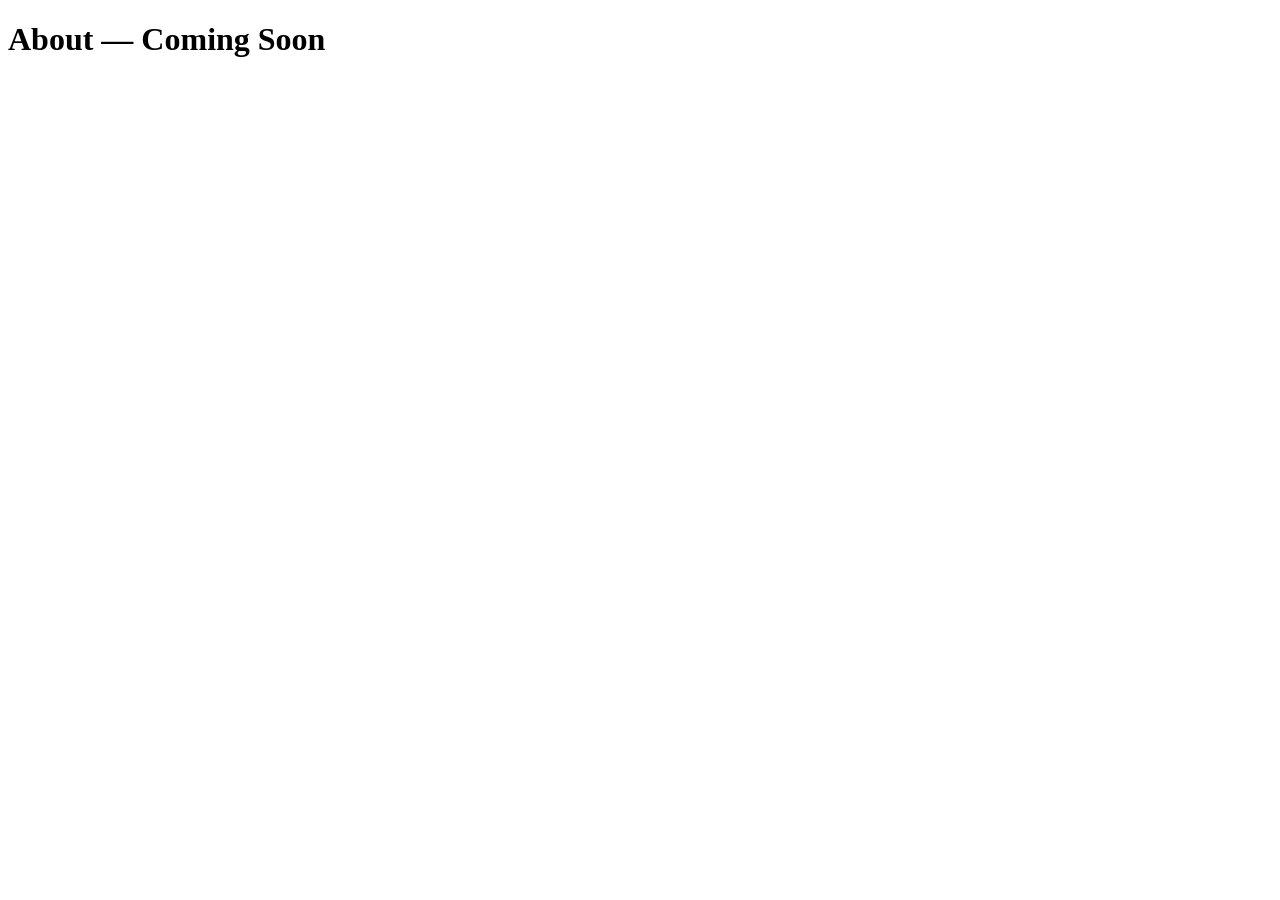
==== about.html @ 74ae6761 "feat: project scaffold — all HTML shells, directories, README, LICENSE" ====
<!DOCTYPE html>
<html lang="en">
<head>
  <meta charset="UTF-8">
  <meta name="viewport" content="width=device-width, initial-scale=1.0">
  <title>CyberSpark — About</title>
  <link rel="preconnect" href="https://fonts.googleapis.com">
  <link rel="preconnect" href="https://fonts.gstatic.com" crossorigin>
  <link href="https://fonts.googleapis.com/css2?family=Inter:wght@400;500;600&family=Space+Grotesk:wght@500;700&family=JetBrains+Mono:wght@400;600&display=swap" rel="stylesheet">
  <link rel="stylesheet" href="css/main.css">
  <link rel="stylesheet" href="css/components.css">
  <link rel="stylesheet" href="css/animations.css">
</head>
<body>
  <nav id="site-nav"></nav>
  <main id="main-content">
    <h1>About — Coming Soon</h1>
  </main>
  <footer id="site-footer"></footer>
  <div id="toast-container"></div>
  <script src="js/xp.js"></script>
  <script src="js/persona.js"></script>
  <script src="js/nav.js"></script>
</body>
</html>
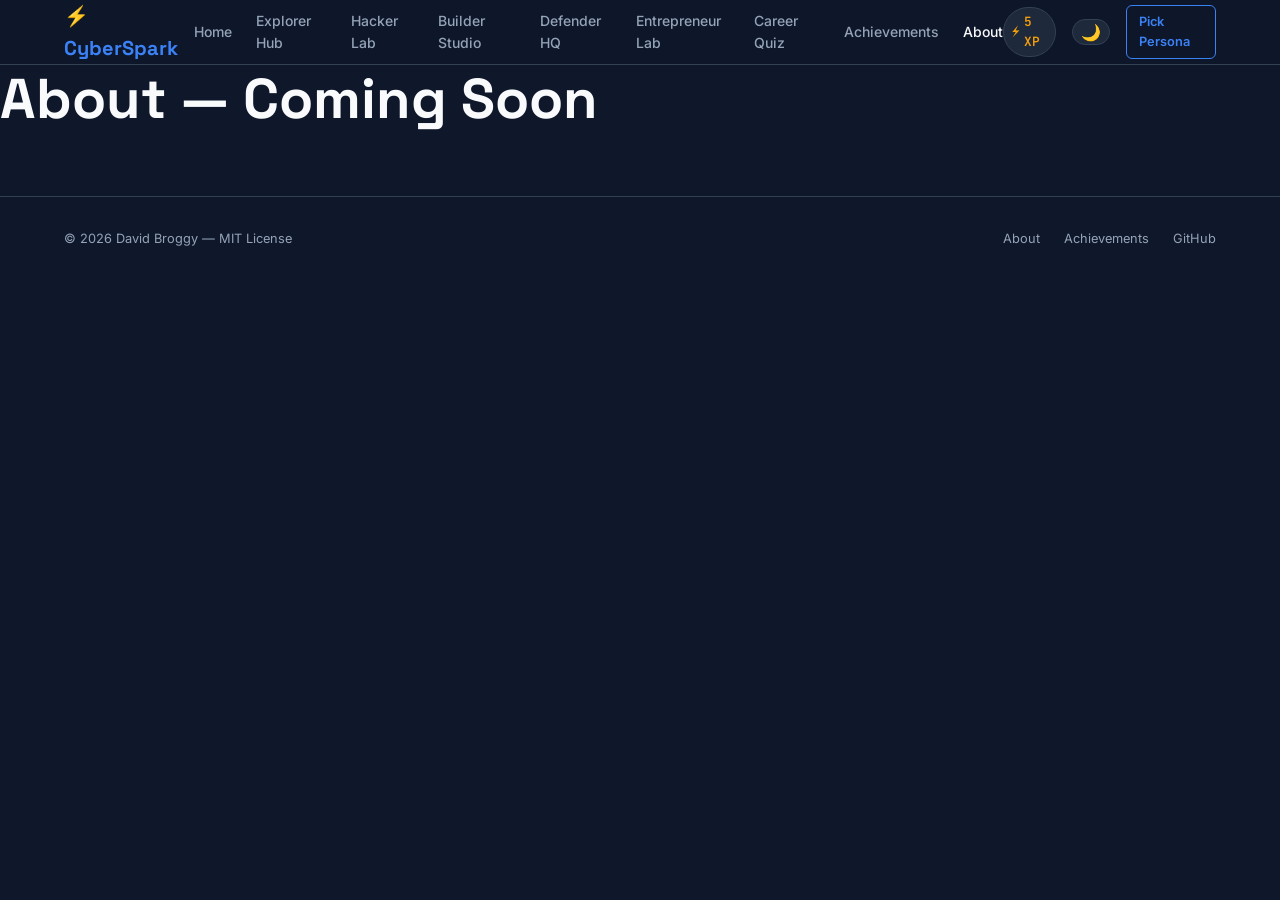
==== commit 092a40c8: "feat: add no-flash theme script to all HTML pages" ====
--- a/about.html
+++ b/about.html
@@ -2,6 +2,12 @@
 <html lang="en">
 <head>
   <meta charset="UTF-8">
+  <!-- No-flash theme: runs synchronously before CSS paint -->
+  <script>
+    if (localStorage.getItem('cyberspark_theme') === 'light') {
+      document.documentElement.setAttribute('data-theme', 'light');
+    }
+  </script>
   <meta name="viewport" content="width=device-width, initial-scale=1.0">
   <title>CyberSpark — About</title>
   <link rel="preconnect" href="https://fonts.googleapis.com">
--- a/css/main.css
+++ b/css/main.css
@@ -0,0 +1,157 @@
+/* === CSS Custom Properties === */
+:root {
+  /* Colors */
+  --color-bg:          #0f172a;
+  --color-surface:     #1e293b;
+  --color-surface-2:   #263348;
+  --color-border:      #334155;
+  --color-blue:        #3b82f6;
+  --color-green:       #22c55e;
+  --color-gold:        #f59e0b;
+  --color-coral:       #f97316;
+  --color-purple:      #a855f7;
+  --color-text:        #f8fafc;
+  --color-text-muted:  #94a3b8;
+
+  /* Persona accent (overridden per persona via JS class on body) */
+  --color-accent:      var(--color-blue);
+
+  /* Typography */
+  --font-heading: 'Space Grotesk', sans-serif;
+  --font-body:    'Inter', sans-serif;
+  --font-mono:    'JetBrains Mono', monospace;
+
+  /* Spacing */
+  --space-xs:  0.25rem;
+  --space-sm:  0.5rem;
+  --space-md:  1rem;
+  --space-lg:  1.5rem;
+  --space-xl:  2rem;
+  --space-2xl: 3rem;
+  --space-3xl: 4rem;
+
+  /* Radius */
+  --radius-sm: 6px;
+  --radius-md: 12px;
+  --radius-lg: 20px;
+  --radius-full: 9999px;
+
+  /* Transitions */
+  --transition: 200ms ease;
+  --transition-slow: 400ms ease;
+}
+
+/* Persona accent color overrides — added to <body> by persona.js */
+body.persona-explorer  { --color-accent: var(--color-blue); }
+body.persona-hacker    { --color-accent: var(--color-green); }
+body.persona-builder   { --color-accent: var(--color-purple); }
+body.persona-defender  { --color-accent: var(--color-coral); }
+body.persona-entrepreneur { --color-accent: var(--color-gold); }
+
+/* === Light Mode Overrides === */
+[data-theme="light"] {
+  --color-bg:          #f8fafc;
+  --color-surface:     #ffffff;
+  --color-surface-2:   #f1f5f9;
+  --color-border:      #e2e8f0;
+  --color-text:        #0f172a;
+  --color-text-muted:  #64748b;
+
+  /* Darkened accent variants — pass WCAG AA on white backgrounds */
+  --color-blue:        #2563eb;
+  --color-green:       #16a34a;
+  --color-gold:        #b45309;
+  --color-coral:       #c2410c;
+  --color-purple:      #7c3aed;
+}
+
+/* === Reset === */
+*, *::before, *::after { box-sizing: border-box; margin: 0; padding: 0; }
+img, svg { display: block; max-width: 100%; }
+a { color: inherit; text-decoration: none; }
+button { cursor: pointer; font: inherit; border: none; background: none; }
+ul, ol { list-style: none; }
+input, textarea, select { font: inherit; }
+
+/* === Base === */
+html { font-size: 16px; scroll-behavior: smooth; }
+
+body {
+  background-color: var(--color-bg);
+  color: var(--color-text);
+  font-family: var(--font-body);
+  line-height: 1.6;
+  min-height: 100vh;
+}
+
+h1, h2, h3, h4, h5, h6 {
+  font-family: var(--font-heading);
+  line-height: 1.2;
+  font-weight: 700;
+}
+
+h1 { font-size: clamp(2rem, 5vw, 3.5rem); }
+h2 { font-size: clamp(1.5rem, 3vw, 2.25rem); }
+h3 { font-size: clamp(1.125rem, 2vw, 1.5rem); }
+
+code, pre, .mono {
+  font-family: var(--font-mono);
+  font-size: 0.9em;
+}
+
+/* === Layout === */
+.container {
+  width: 100%;
+  max-width: 1200px;
+  margin: 0 auto;
+  padding: 0 var(--space-lg);
+}
+
+.grid-2 { display: grid; grid-template-columns: repeat(2, 1fr); gap: var(--space-lg); }
+.grid-3 { display: grid; grid-template-columns: repeat(3, 1fr); gap: var(--space-lg); }
+.grid-4 { display: grid; grid-template-columns: repeat(4, 1fr); gap: var(--space-lg); }
+
+@media (max-width: 1024px) {
+  .grid-4 { grid-template-columns: repeat(2, 1fr); }
+  .grid-3 { grid-template-columns: repeat(2, 1fr); }
+}
+
+@media (max-width: 640px) {
+  .grid-4, .grid-3, .grid-2 { grid-template-columns: 1fr; }
+  .container { padding: 0 var(--space-md); }
+}
+
+/* Persona picker grid — 5 cards + 160px canvas height */
+.persona-grid {
+  display: grid;
+  grid-template-columns: repeat(5, 1fr);
+  gap: var(--space-lg);
+}
+
+@media (max-width: 1024px) {
+  .persona-grid { grid-template-columns: repeat(3, 1fr); }
+}
+
+@media (max-width: 640px) {
+  .persona-grid { grid-template-columns: repeat(2, 1fr); }
+}
+
+/* === Utilities === */
+.sr-only {
+  position: absolute; width: 1px; height: 1px;
+  padding: 0; margin: -1px; overflow: hidden;
+  clip: rect(0,0,0,0); white-space: nowrap; border: 0;
+}
+.text-muted { color: var(--color-text-muted); }
+.text-accent { color: var(--color-accent); }
+.text-center { text-align: center; }
+.flex { display: flex; }
+.flex-center { display: flex; align-items: center; justify-content: center; }
+.flex-between { display: flex; align-items: center; justify-content: space-between; }
+.gap-sm { gap: var(--space-sm); }
+.gap-md { gap: var(--space-md); }
+.mt-sm { margin-top: var(--space-sm); }
+.mt-md { margin-top: var(--space-md); }
+.mt-lg { margin-top: var(--space-lg); }
+.mt-xl { margin-top: var(--space-xl); }
+.section { padding: var(--space-3xl) 0; }
--- a/css/components.css
+++ b/css/components.css
@@ -0,0 +1,528 @@
+/* === Navigation === */
+#site-nav {
+  position: sticky;
+  top: 0;
+  z-index: 100;
+  background: rgba(15, 23, 42, 0.95);
+  backdrop-filter: blur(10px);
+  border-bottom: 1px solid var(--color-border);
+}
+
+.nav-inner {
+  display: flex;
+  align-items: center;
+  justify-content: space-between;
+  height: 64px;
+  padding: 0 var(--space-lg);
+  max-width: 1200px;
+  margin: 0 auto;
+}
+
+.nav-logo {
+  font-family: var(--font-heading);
+  font-size: 1.25rem;
+  font-weight: 700;
+  color: var(--color-accent);
+  transition: color var(--transition);
+}
+
+.nav-links {
+  display: flex;
+  align-items: center;
+  gap: var(--space-lg);
+}
+
+.nav-links a {
+  font-size: 0.875rem;
+  font-weight: 500;
+  color: var(--color-text-muted);
+  transition: color var(--transition);
+}
+
+.nav-links a:hover,
+.nav-links a.active { color: var(--color-text); }
+
+.nav-right {
+  display: flex;
+  align-items: center;
+  gap: var(--space-md);
+}
+
+.xp-badge {
+  display: flex;
+  align-items: center;
+  gap: var(--space-xs);
+  background: var(--color-surface);
+  border: 1px solid var(--color-border);
+  border-radius: var(--radius-full);
+  padding: var(--space-xs) var(--space-sm);
+  font-size: 0.8rem;
+  font-weight: 600;
+  font-family: var(--font-mono);
+  color: var(--color-gold);
+}
+
+.persona-chip {
+  display: flex;
+  align-items: center;
+  gap: var(--space-xs);
+  background: var(--color-surface);
+  border: 1px solid var(--color-accent);
+  border-radius: var(--radius-full);
+  padding: var(--space-xs) var(--space-sm);
+  font-size: 0.8rem;
+  font-weight: 600;
+  color: var(--color-accent);
+  cursor: pointer;
+  transition: background var(--transition);
+}
+
+.persona-chip:hover { background: var(--color-surface-2); }
+
+/* Mobile nav */
+.nav-hamburger {
+  display: none;
+  flex-direction: column;
+  gap: 5px;
+  padding: var(--space-xs);
+}
+
+.nav-hamburger span {
+  display: block;
+  width: 22px;
+  height: 2px;
+  background: var(--color-text);
+  border-radius: 2px;
+  transition: var(--transition);
+}
+
+@media (max-width: 768px) {
+  .nav-links { display: none; }
+  .nav-links.open {
+    display: flex;
+    flex-direction: column;
+    position: absolute;
+    top: 64px;
+    left: 0;
+    right: 0;
+    background: var(--color-surface);
+    border-bottom: 1px solid var(--color-border);
+    padding: var(--space-lg);
+    gap: var(--space-md);
+  }
+  .nav-hamburger { display: flex; }
+}
+
+/* Nav background override for light mode */
+[data-theme="light"] #site-nav {
+  background: rgba(248, 250, 252, 0.95);
+  border-bottom-color: #e2e8f0;
+}
+
+/* === Cards === */
+.card {
+  background: var(--color-surface);
+  border: 1px solid var(--color-border);
+  border-radius: var(--radius-md);
+  padding: var(--space-lg);
+  transition: border-color var(--transition), box-shadow var(--transition), transform var(--transition);
+}
+
+.card:hover {
+  border-color: var(--color-accent);
+  box-shadow: 0 0 20px color-mix(in srgb, var(--color-accent) 20%, transparent);
+  transform: translateY(-2px);
+}
+
+.card-accent {
+  border-color: var(--color-accent);
+  box-shadow: 0 0 24px rgba(59, 130, 246, 0.1);
+}
+
+/* === Buttons === */
+.btn {
+  display: inline-flex;
+  align-items: center;
+  justify-content: center;
+  gap: var(--space-xs);
+  border-radius: var(--radius-sm);
+  padding: 0.625rem 1.25rem;
+  font-weight: 600;
+  font-size: 0.9rem;
+  transition: all var(--transition);
+  cursor: pointer;
+}
+
+.btn-primary {
+  background: var(--color-accent);
+  color: #000;
+}
+
+.btn-primary:hover { filter: brightness(1.15); }
+
+.btn-outline {
+  border: 1.5px solid var(--color-accent);
+  color: var(--color-accent);
+  background: transparent;
+}
+
+.btn-outline:hover {
+  background: var(--color-accent);
+  color: #000;
+}
+
+.btn-ghost {
+  color: var(--color-text-muted);
+  background: transparent;
+}
+
+.btn-ghost:hover { color: var(--color-text); background: var(--color-surface); }
+
+.btn-sm { padding: 0.375rem 0.75rem; font-size: 0.8rem; }
+.btn-lg { padding: 0.875rem 1.75rem; font-size: 1rem; }
+
+/* === Hero Banner === */
+.hero {
+  position: relative;
+  overflow: hidden;
+  padding: var(--space-3xl) 0;
+  background: linear-gradient(135deg, var(--color-bg) 0%, var(--color-surface) 100%);
+  border-bottom: 1px solid var(--color-border);
+}
+
+.hero-content { position: relative; z-index: 1; }
+
+.hero-eyebrow {
+  display: inline-block;
+  font-size: 0.75rem;
+  font-weight: 700;
+  letter-spacing: 0.1em;
+  text-transform: uppercase;
+  color: var(--color-accent);
+  margin-bottom: var(--space-md);
+}
+
+.hero-title { color: var(--color-text); }
+
+.hero-title span { color: var(--color-accent); }
+
+.hero-subtitle {
+  font-size: 1.125rem;
+  color: var(--color-text-muted);
+  max-width: 600px;
+  margin-top: var(--space-md);
+}
+
+/* === Stat Chips === */
+.stat-strip {
+  display: flex;
+  flex-wrap: wrap;
+  gap: var(--space-md);
+  margin-top: var(--space-xl);
+}
+
+.stat-chip {
+  background: var(--color-surface);
+  border: 1px solid var(--color-border);
+  border-radius: var(--radius-md);
+  padding: var(--space-md) var(--space-lg);
+  min-width: 180px;
+}
+
+.stat-chip .stat-number {
+  font-family: var(--font-heading);
+  font-size: 1.75rem;
+  font-weight: 700;
+  color: var(--color-accent);
+}
+
+.stat-chip .stat-label {
+  font-size: 0.8rem;
+  color: var(--color-text-muted);
+  margin-top: var(--space-xs);
+}
+
+/* === Badges === */
+.badge {
+  display: inline-flex;
+  align-items: center;
+  gap: var(--space-xs);
+  padding: var(--space-xs) var(--space-sm);
+  border-radius: var(--radius-full);
+  font-size: 0.75rem;
+  font-weight: 600;
+  background: var(--color-surface);
+  border: 1px solid var(--color-border);
+  color: var(--color-text-muted);
+}
+
+.badge-earned {
+  border-color: var(--color-accent);
+  color: var(--color-accent);
+  background: rgba(59, 130, 246, 0.1);
+}
+
+/* === Progress Bar === */
+.progress-bar-wrap {
+  background: var(--color-surface);
+  border-radius: var(--radius-full);
+  height: 8px;
+  overflow: hidden;
+}
+
+.progress-bar-fill {
+  height: 100%;
+  background: linear-gradient(90deg, var(--color-accent), var(--color-purple));
+  border-radius: var(--radius-full);
+  transition: width 600ms ease;
+  width: 0%;
+}
+
+/* === Toast Notification === */
+#toast-container {
+  position: fixed;
+  bottom: var(--space-xl);
+  right: var(--space-xl);
+  z-index: 9999;
+  display: flex;
+  flex-direction: column;
+  gap: var(--space-sm);
+}
+
+.toast {
+  background: var(--color-surface);
+  border: 1px solid var(--color-accent);
+  border-radius: var(--radius-md);
+  padding: var(--space-md) var(--space-lg);
+  min-width: 280px;
+  max-width: 360px;
+  box-shadow: 0 8px 32px rgba(0,0,0,0.4);
+  animation: toastIn 300ms ease forwards;
+}
+
+.toast-title {
+  font-family: var(--font-heading);
+  font-size: 0.9rem;
+  font-weight: 700;
+  color: var(--color-accent);
+}
+
+.toast-body { font-size: 0.8rem; color: var(--color-text-muted); margin-top: var(--space-xs); }
+
+/* === Section Divider === */
+.section-header { margin-bottom: var(--space-xl); }
+.section-header h2 { color: var(--color-text); }
+.section-header p { color: var(--color-text-muted); margin-top: var(--space-sm); }
+
+/* === Footer === */
+#site-footer {
+  border-top: 1px solid var(--color-border);
+  padding: var(--space-xl) 0;
+  margin-top: var(--space-3xl);
+}
+
+.footer-inner {
+  max-width: 1200px;
+  margin: 0 auto;
+  padding: 0 var(--space-lg);
+  display: flex;
+  align-items: center;
+  justify-content: space-between;
+  flex-wrap: wrap;
+  gap: var(--space-md);
+}
+
+.footer-copy { font-size: 0.8rem; color: var(--color-text-muted); }
+
+.footer-links {
+  display: flex;
+  gap: var(--space-lg);
+}
+
+.footer-links a {
+  font-size: 0.8rem;
+  color: var(--color-text-muted);
+  transition: color var(--transition);
+}
+
+.footer-links a:hover { color: var(--color-accent); }
+
+/* === Theme Toggle Button === */
+.theme-toggle {
+  background: var(--color-surface);
+  border: 1px solid var(--color-border);
+  border-radius: var(--radius-full);
+  padding: var(--space-xs) var(--space-sm);
+  font-size: 1rem;
+  cursor: pointer;
+  transition: background var(--transition);
+  line-height: 1;
+}
+.theme-toggle:hover { background: var(--color-surface-2); }
+
+/* === Career Cards (Explorer Hub) === */
+.career-card { position: relative; }
+
+.career-card .salary-bar {
+  height: 6px;
+  border-radius: var(--radius-full);
+  margin: var(--space-sm) 0;
+}
+.salary-high  { background: var(--color-green); }
+.salary-mid   { background: var(--color-gold); }
+
+.career-skills {
+  display: flex;
+  flex-wrap: wrap;
+  gap: var(--space-xs);
+  margin-top: var(--space-sm);
+}
+
+.skill-tag {
+  font-size: 0.7rem;
+  font-weight: 600;
+  padding: 2px 8px;
+  border-radius: var(--radius-full);
+  background: var(--color-surface-2);
+  border: 1px solid var(--color-border);
+  color: var(--color-text-muted);
+}
+
+.career-expand-btn {
+  width: 100%;
+  margin-top: var(--space-md);
+  background: var(--color-surface-2);
+  border: 1px solid var(--color-border);
+  border-radius: var(--radius-sm);
+  padding: var(--space-xs) var(--space-sm);
+  font-size: 0.8rem;
+  font-weight: 600;
+  color: var(--color-text-muted);
+  cursor: pointer;
+  transition: border-color var(--transition), color var(--transition);
+}
+.career-expand-btn:hover {
+  border-color: var(--color-accent);
+  color: var(--color-accent);
+}
+
+.career-details {
+  display: none;
+  margin-top: var(--space-md);
+  padding-top: var(--space-md);
+  border-top: 1px solid var(--color-border);
+}
+.career-details.open { display: block; }
+
+.career-details p { font-size: 0.875rem; color: var(--color-text-muted); line-height: 1.7; }
+
+.start-today-btn {
+  display: inline-flex;
+  align-items: center;
+  gap: var(--space-xs);
+  margin-top: var(--space-md);
+  background: var(--color-accent);
+  color: #000;
+  padding: var(--space-xs) var(--space-md);
+  border-radius: var(--radius-sm);
+  font-size: 0.8rem;
+  font-weight: 700;
+  text-decoration: none;
+  transition: filter var(--transition);
+}
+.start-today-btn:hover { filter: brightness(1.15); }
+
+/* === Career Timeline === */
+.timeline {
+  position: relative;
+  padding-left: 2rem;
+}
+
+.timeline::before {
+  content: '';
+  position: absolute;
+  left: 9px;
+  top: 0;
+  bottom: 0;
+  width: 2px;
+  background: var(--color-border);
+}
+
+.timeline-node {
+  position: relative;
+  padding-bottom: var(--space-xl);
+}
+
+.timeline-node::before {
+  content: '';
+  position: absolute;
+  left: -2rem;
+  top: 4px;
+  width: 16px;
+  height: 16px;
+  border-radius: 50%;
+  background: var(--color-accent);
+  border: 3px solid var(--color-bg);
+  box-shadow: 0 0 0 2px var(--color-accent);
+}
+
+.timeline-year {
+  font-family: var(--font-mono);
+  font-size: 0.75rem;
+  font-weight: 600;
+  color: var(--color-accent);
+  margin-bottom: var(--space-xs);
+}
+
+.timeline-title {
+  font-family: var(--font-heading);
+  font-size: 1rem;
+  font-weight: 700;
+  color: var(--color-text);
+  margin-bottom: var(--space-xs);
+}
+
+.timeline-desc {
+  font-size: 0.875rem;
+  color: var(--color-text-muted);
+}
+
+/* === Explorer Hub Stat Cards === */
+.explorer-stat {
+  padding: var(--space-xl);
+  text-align: center;
+}
+
+.explorer-stat .stat-big {
+  font-family: var(--font-heading);
+  font-size: clamp(1.5rem, 3vw, 2rem);
+  font-weight: 700;
+  color: var(--color-accent);
+  line-height: 1.3;
+}
+
+.explorer-stat .stat-source {
+  font-size: 0.75rem;
+  color: var(--color-text-muted);
+  margin-top: var(--space-xs);
+}
+
+/* === Avatar Canvas === */
+.avatar-canvas {
+  display: block;
+  width: 160px;
+  height: 160px;
+  margin: 0 auto var(--space-md);
+}
+
+.avatar-emoji-fallback {
+  font-size: 3rem;
+  text-align: center;
+  margin-bottom: var(--space-md);
+  display: none;
+}
+
+@media (max-width: 640px) {
+  .avatar-canvas       { display: none; }
+  .avatar-emoji-fallback { display: block; }
+}
--- a/css/animations.css
+++ b/css/animations.css
@@ -0,0 +1,100 @@
+/* === Keyframes === */
+@keyframes toastIn {
+  from { opacity: 0; transform: translateX(20px); }
+  to   { opacity: 1; transform: translateX(0); }
+}
+
+@keyframes toastOut {
+  from { opacity: 1; transform: translateX(0); }
+  to   { opacity: 0; transform: translateX(20px); }
+}
+
+@keyframes badgePulse {
+  0%   { box-shadow: 0 0 0 0 rgba(59, 130, 246, 0.6); }
+  70%  { box-shadow: 0 0 0 12px rgba(59, 130, 246, 0); }
+  100% { box-shadow: 0 0 0 0 rgba(59, 130, 246, 0); }
+}
+
+@keyframes fadeIn {
+  from { opacity: 0; transform: translateY(12px); }
+  to   { opacity: 1; transform: translateY(0); }
+}
+
+@keyframes float {
+  0%, 100% { transform: translateY(0px); }
+  50%       { transform: translateY(-8px); }
+}
+
+@keyframes particleDrift {
+  0%   { transform: translate(0, 0) scale(1);   opacity: 0.6; }
+  50%  { transform: translate(var(--dx), var(--dy)) scale(1.2); opacity: 1; }
+  100% { transform: translate(0, 0) scale(1);   opacity: 0.6; }
+}
+
+@keyframes countUp {
+  from { opacity: 0; transform: scale(0.8); }
+  to   { opacity: 1; transform: scale(1); }
+}
+
+/* === Particle Hero Background === */
+.particles {
+  position: absolute;
+  inset: 0;
+  overflow: hidden;
+  pointer-events: none;
+  z-index: 0;
+}
+
+.particle {
+  position: absolute;
+  width: 4px;
+  height: 4px;
+  border-radius: 50%;
+  background: var(--color-accent);
+  opacity: 0.4;
+  animation: particleDrift var(--duration, 8s) ease-in-out infinite;
+  animation-delay: var(--delay, 0s);
+}
+
+/* === Utility Animation Classes === */
+.animate-fade-in      { animation: fadeIn 400ms ease forwards; }
+.animate-float        { animation: float 3s ease-in-out infinite; }
+.badge-pulse          { animation: badgePulse 600ms ease; }
+
+/* === Page Transition === */
+main#main-content { animation: fadeIn 300ms ease forwards; }
+
+/* === Toast dismissal === */
+.toast.dismissing { animation: toastOut 300ms ease forwards; }
+
+/* === Persona card selection glow === */
+.persona-card {
+  transition: border-color var(--transition), box-shadow var(--transition), transform var(--transition-slow);
+}
+
+.persona-card:hover {
+  transform: translateY(-4px) scale(1.02);
+}
+
+.persona-card.selected {
+  border-color: var(--color-accent);
+  box-shadow: 0 0 30px color-mix(in srgb, var(--color-accent) 35%, transparent);
+}
+
+/* === Game feedback === */
+.correct-flash {
+  animation: badgePulse 400ms ease;
+  border-color: var(--color-green) !important;
+}
+
+.wrong-shake {
+  animation: shake 300ms ease;
+}
+
+@keyframes shake {
+  0%, 100% { transform: translateX(0); }
+  20%       { transform: translateX(-6px); }
+  40%       { transform: translateX(6px); }
+  60%       { transform: translateX(-4px); }
+  80%       { transform: translateX(4px); }
+}
